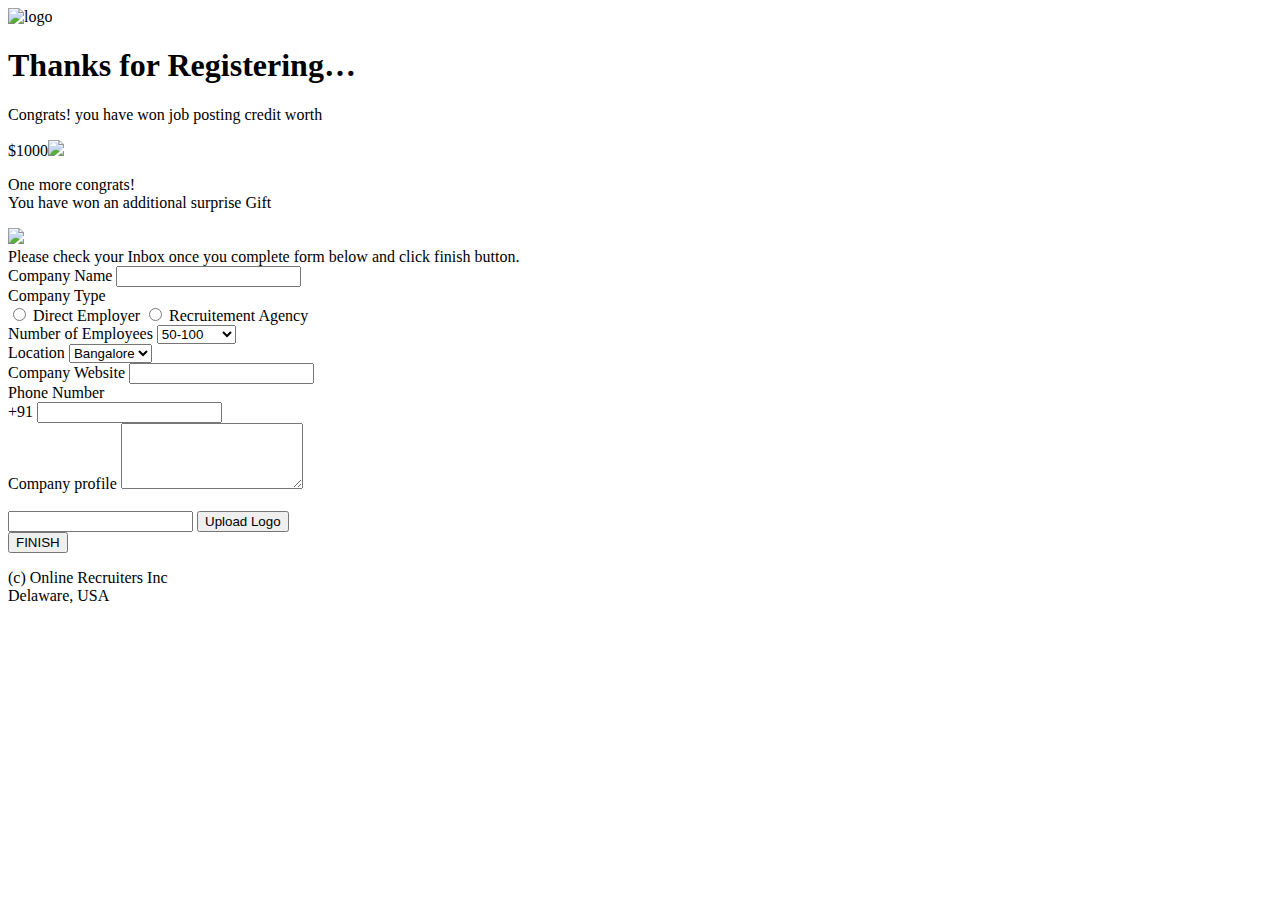
==== gift.html @ 58861589 "First Commit" ====
<!DOCTYPE html>
<html>
  <head>
    <meta charset="UTF-8">
  <meta http-equiv="X-UA-Compatible" content="IE=edge,chrome=1">
  <meta name="viewport" content="width=device-width,initial-scale=1">
    <title>TEFL</title>
  <link href="https://fonts.googleapis.com/css?family=Roboto:300,400,500,700" rel="stylesheet">
  <link rel="stylesheet" href="./css/bootstrap.min.css" type="text/css">
  <link rel="stylesheet" href="./css/custom.css" type="text/css">
  </head>
  <body>
<div class="headerbg">
    <div class="container">
<img class="img-responsive logo" src="images/logo.png" alt="logo"/>
        <div class="regHeader">
            <h1>Thanks for Registering…</h1>
        <p>Congrats! you have won job posting credit worth</p>
        <div class="price">
        $1000<span><img src="images/giftCard.png"/></span>
        </div>
        </div>
      </div>
      </div>
      <div class="formContainer">
          <div class="container">
      <div class="price">
       <p> One more congrats! <br/>
You have won an additional surprise Gift</p><span><img src="images/gift-icon.png"/></span>
        </div>
              <div class="formContent">
              <div class="heading">Please check your Inbox once you complete form below and click finish button.</div>
                <form class="regForm">
  <div class="form-group col-md-6">
    <label >Company Name</label>
    <input type="text" class="form-control"/>
  </div>
                                      
  <div class="form-group col-md-6">
    <label >Company Type</label><br/>
 <label class="radio-inline">
  <input type="radio" id="inlineCheckbox1" value="option1"> Direct Employer
</label>
<label class="radio-inline">
  <input type="radio" id="inlineCheckbox2" value="option2"> Recruitement Agency
</label>
  </div>
                    <div class="clearfix"></div>
 <div class="form-group col-md-6">
    <label >Number of Employees</label>
   <select class="form-control">
  <option>50-100</option>
  <option>100-500</option>
  <option>500-5000</option>
</select>
  </div>
                     <div class="form-group col-md-6">
    <label >Location</label>
   <select class="form-control">
  <option>Bangalore</option>
  <option>Chennai</option>
</select>
  </div>
         <div class="form-group col-md-6">
    <label >Company Website</label>
    <input type="text" class="form-control"/>
  </div>      
                      <div class="form-group col-md-6">
    <label >Phone Number</label>
                          <div class="input-group">
     <span class="input-group-addon" >+91</span>
    <input type="text" class="form-control"/>
                          </div>
  </div>  
                      <div class="form-group col-md-6">
    <label >Company profile</label>
     <textarea class="form-control" rows="4" id="comment"></textarea>
  </div>    
                     <div class="form-group col-md-6">
    <label >&nbsp;</label>
                          <div class="input-group">
    <input type="text" class="form-control"/>
                                <span class="input-group-btn upload">
        <button class="btn btn-default" type="button">Upload Logo</button>
      </span>
                    
                          </div>
                         <button class="btn btn-primary finishbtn btn-block">FINISH</button>
  </div>  
                  </form>
              </div>
      </div>
          </div>
      <div class="footerContainer">
      <div class="container">
          <p>(c) Online Recruiters Inc <br/>  Delaware, USA</p>
      </div>
      </div>
      <!-- Script Footer-->
  <script src="./js/jquery-3.2.1.min.js" type="text/javascript"></script>
  <script src="./js/bootstrap.min.js" type="text/javascript"></script>
  <script src="./js/custom.js" type="text/javascript"></script>  
  </body>
</html>
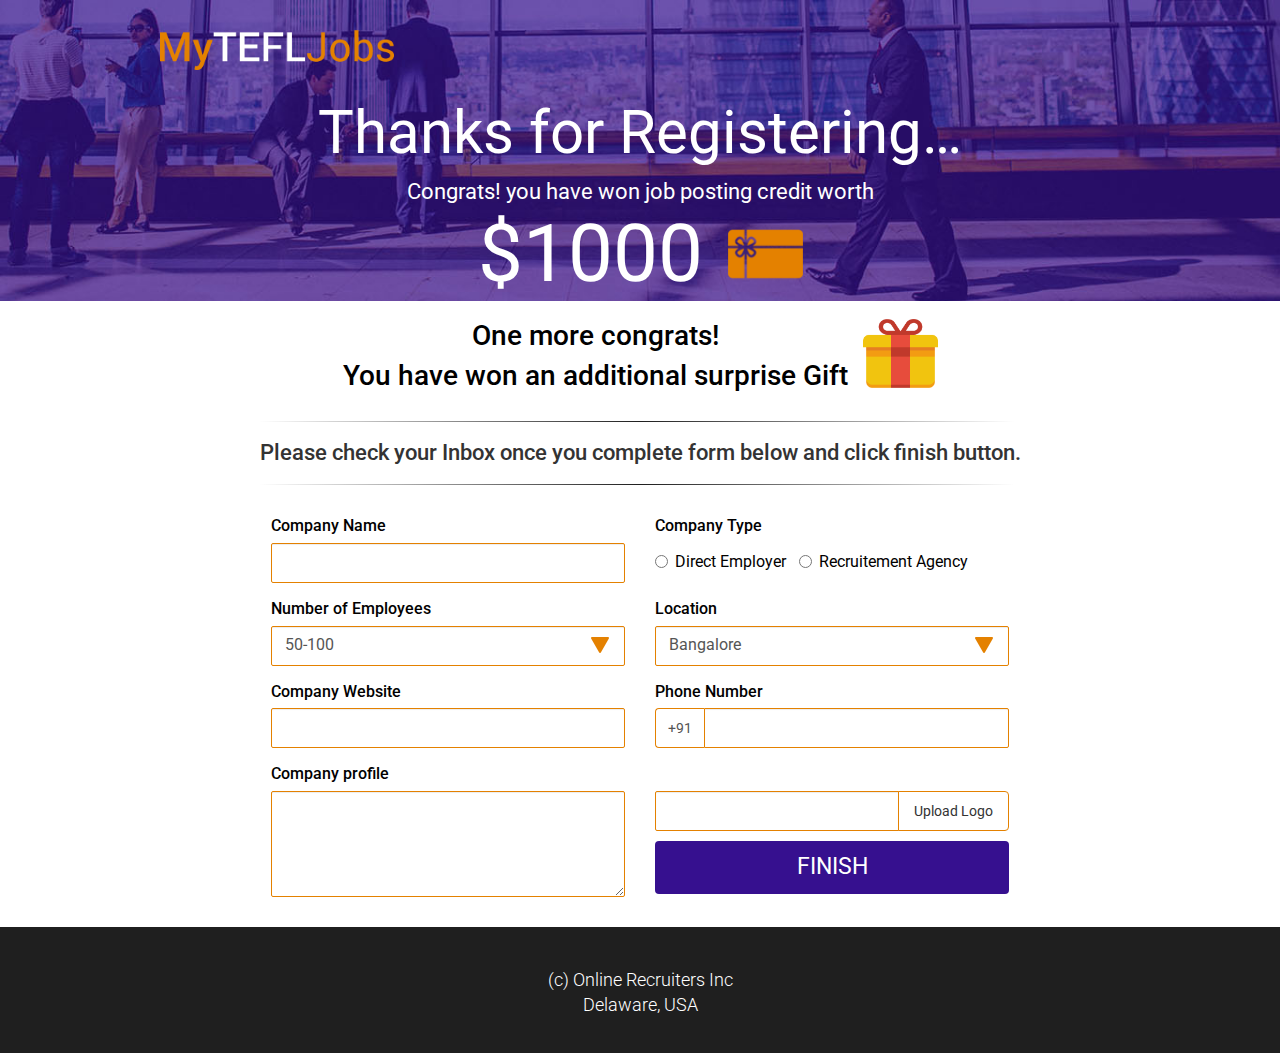
==== commit 06f60509: "gift file changed" ====
--- a/gift.html
+++ b/gift.html
@@ -81,7 +81,7 @@
                           <div class="input-group">
     <input type="text" class="form-control"/>
                                 <span class="input-group-btn upload">
-        <button class="btn btn-default" type="button">Upload Logo</button>
+        <button class="btn btn-default upload" type="button">Upload Logo</button>
       </span>
                     
                           </div>
--- a/css/custom.css
+++ b/css/custom.css
@@ -0,0 +1,231 @@
+body {
+  font-family: 'Roboto', sans-serif;
+  margin: 0;
+  padding: 0; }
+
+.container {
+  max-width: 990px !important; }
+
+.headerbg {
+  position: relative;
+  background: url(../images/headerbg.jpg) top left;
+  background-repeat: no-repeat;
+  object-fit: cover;
+  background-size: cover; }
+  .headerbg .col-md-9 {
+    border-right: 1px solid #fff;
+    margin-bottom: 20px; }
+    .headerbg .col-md-9 h1 {
+      font-weight: 400;
+      color: #fff;
+      font-size: 45px;
+      margin-bottom: 30px; }
+    .headerbg .col-md-9 p {
+      font-size: 22px;
+      font-weight: 300;
+      color: #fff; }
+    .headerbg .col-md-9 .hint {
+      font-size: 12px;
+      font-weight: 400;
+      color: #fff;
+      margin: 20px 0px 0px 0px; }
+  .headerbg .col-md-3 {
+    text-align: center; }
+    .headerbg .col-md-3 h3 {
+      font-size: 30px;
+      color: #fff;
+      font-weight: 500;
+      padding-top: 60px; }
+    .headerbg .col-md-3 button.signup {
+      font-size: 26px;
+      font-weight: 500;
+      background: #e48100;
+      border: 0px;
+      padding: 15px 40px;
+      border-radius: 10px;
+      margin-top: 10px;
+      line-height: normal;
+      margin-bottom: 15px; }
+
+.logo {
+  max-height: 40px;
+  margin: 30px 0px;
+  display: block; }
+
+.h4hint {
+  width: 100%;
+  background: #36108f;
+  margin: 0;
+  font-size: 28px;
+  line-height: normal;
+  color: #fff;
+  font-weight: 400;
+  padding: 17px 0px;
+  text-align: center; }
+
+.signupContainer {
+  background: #fff; }
+  .signupContainer .col-md-7 {
+    padding: 50px 15px 50px 0px; }
+    .signupContainer .col-md-7 h4 {
+      font-size: 26px;
+      font-weight: 500;
+      color: #e48100; }
+    .signupContainer .col-md-7 ul.list-unstyled {
+      margin-bottom: 30px; }
+    .signupContainer .col-md-7 li {
+      font-size: 20px;
+      padding-left: 30px;
+      color: #333;
+      font-weight: 500;
+      line-height: 40px; }
+    .signupContainer .col-md-7 p {
+      font-size: 16px;
+      line-height: 24px;
+      color: #333; }
+  .signupContainer .col-md-5 {
+    background: #e48100;
+    padding: 35px 25px; }
+    .signupContainer .col-md-5 .form-group {
+      margin-bottom: 10px; }
+    .signupContainer .col-md-5 input.form-control {
+      height: 40px;
+      border: 0px;
+      border-radius: 3px;
+      font-size: 16px;
+      font-weight: 300;
+      color: #555555; }
+    .signupContainer .col-md-5 button.btn.btn-primary.signup.btn-block {
+      font-size: 30px;
+      line-height: normal;
+      font-weight: 500;
+      background: #36108f;
+      border: 0px;
+      padding: 15px 0px;
+      margin-top: 15px; }
+
+.ContentContainer {
+  background: #36108f;
+  color: #fff;
+  padding: 50px 0px; }
+  .ContentContainer h4 {
+    color: #e48100;
+    font-size: 30px;
+    text-align: center;
+    font-weight: 400;
+    margin-bottom: 30px; }
+  .ContentContainer .col-md-3 {
+    text-align: center;
+    padding: 15px 0px; }
+    .ContentContainer .col-md-3 img {
+      padding-bottom: 15px;
+      max-height: 58px;
+      margin-top: 10px; }
+    .ContentContainer .col-md-3 .content {
+      font-size: 20px;
+      font-weight: 300; }
+
+.footerContainer {
+  background: #1f1f1f;
+  color: #fff;
+  padding: 40px 0px 25px 0px;
+  text-align: center; }
+  .footerContainer p {
+    font-weight: 300;
+    font-size: 18px; }
+
+.regHeader {
+  text-align: center;
+  color: #fff; }
+  .regHeader h1 {
+    font-size: 60px;
+    font-weight: 400; }
+  .regHeader p {
+    font-size: 22px;
+    margin-bottom: 0px; }
+  .regHeader .price {
+    font-size: 80px;
+    line-height: normal; }
+    .regHeader .price span {
+      padding-left: 25px; }
+      .regHeader .price span img {
+        width: 75px;
+        vertical-align: baseline; }
+
+.formContainer {
+  padding: 15px 0px; }
+  .formContainer .price {
+    text-align: center;
+    margin-bottom: 15px; }
+    .formContainer .price p {
+      display: inline-block;
+      font-size: 28px;
+      font-weight: 500;
+      vertical-align: middle;
+      color: #000; }
+    .formContainer .price img {
+      height: 75px;
+      vertical-align: top;
+      padding-left: 15px; }
+
+.formContent {
+  width: 100%;
+  text-align: center; }
+  .formContent .heading {
+    display: inline-block;
+    text-align: center;
+    border-style: solid;
+    border-width: 1px;
+    border-image: linear-gradient(to left, white 1%, #1f1f1f 50%, white 100%) 100% 0 100% 0/1px 0 1px 0 stretch;
+    font-size: 22px;
+    padding: 15px 0px;
+    font-weight: 500; }
+
+form.regForm {
+  margin: 0px 10%;
+  text-align: left;
+  margin-top: 30px;
+  margin-bottom: 30px; }
+  form.regForm label.radio-inline {
+    font-weight: 400 !important;
+    padding-top: 8px; }
+  form.regForm span.input-group-addon {
+    border: 1px solid #e48100;
+    background: #fff;
+    border-right: 0; }
+  form.regForm .form-control {
+    border: 1px solid #e48100;
+    border-radius: 2px;
+    min-height: 40px;
+    font-size: 16px; }
+  form.regForm label {
+    font-size: 16px;
+    color: #010000;
+    font-weight: 500; }
+  form.regForm button.btn.btn-primary.finishbtn.btn-block {
+    margin-top: 10px;
+    font-size: 23px;
+    background: #36108f;
+    border: 0px;
+    padding: 10px 0px; }
+  form.regForm select {
+    background: url(../images/arrow.png) no-repeat right 15px center;
+    -webkit-appearance: none;
+    -moz-appearance: none;
+    text-indent: 1px; }
+
+button.btn.btn-default.upload {
+  padding: 9px 15px;
+  border: 1px solid #e48100; }
+
+@media only screen and (max-width: 1000px) {
+  .headerbg .col-md-9 {
+    border-right: 0px; }
+
+  .signupContainer {
+    padding: 0px 15px; }
+
+  .signupContainer .col-md-5 {
+    margin: 0px -15px; } }
+
+/*# sourceMappingURL=custom.css.map */
